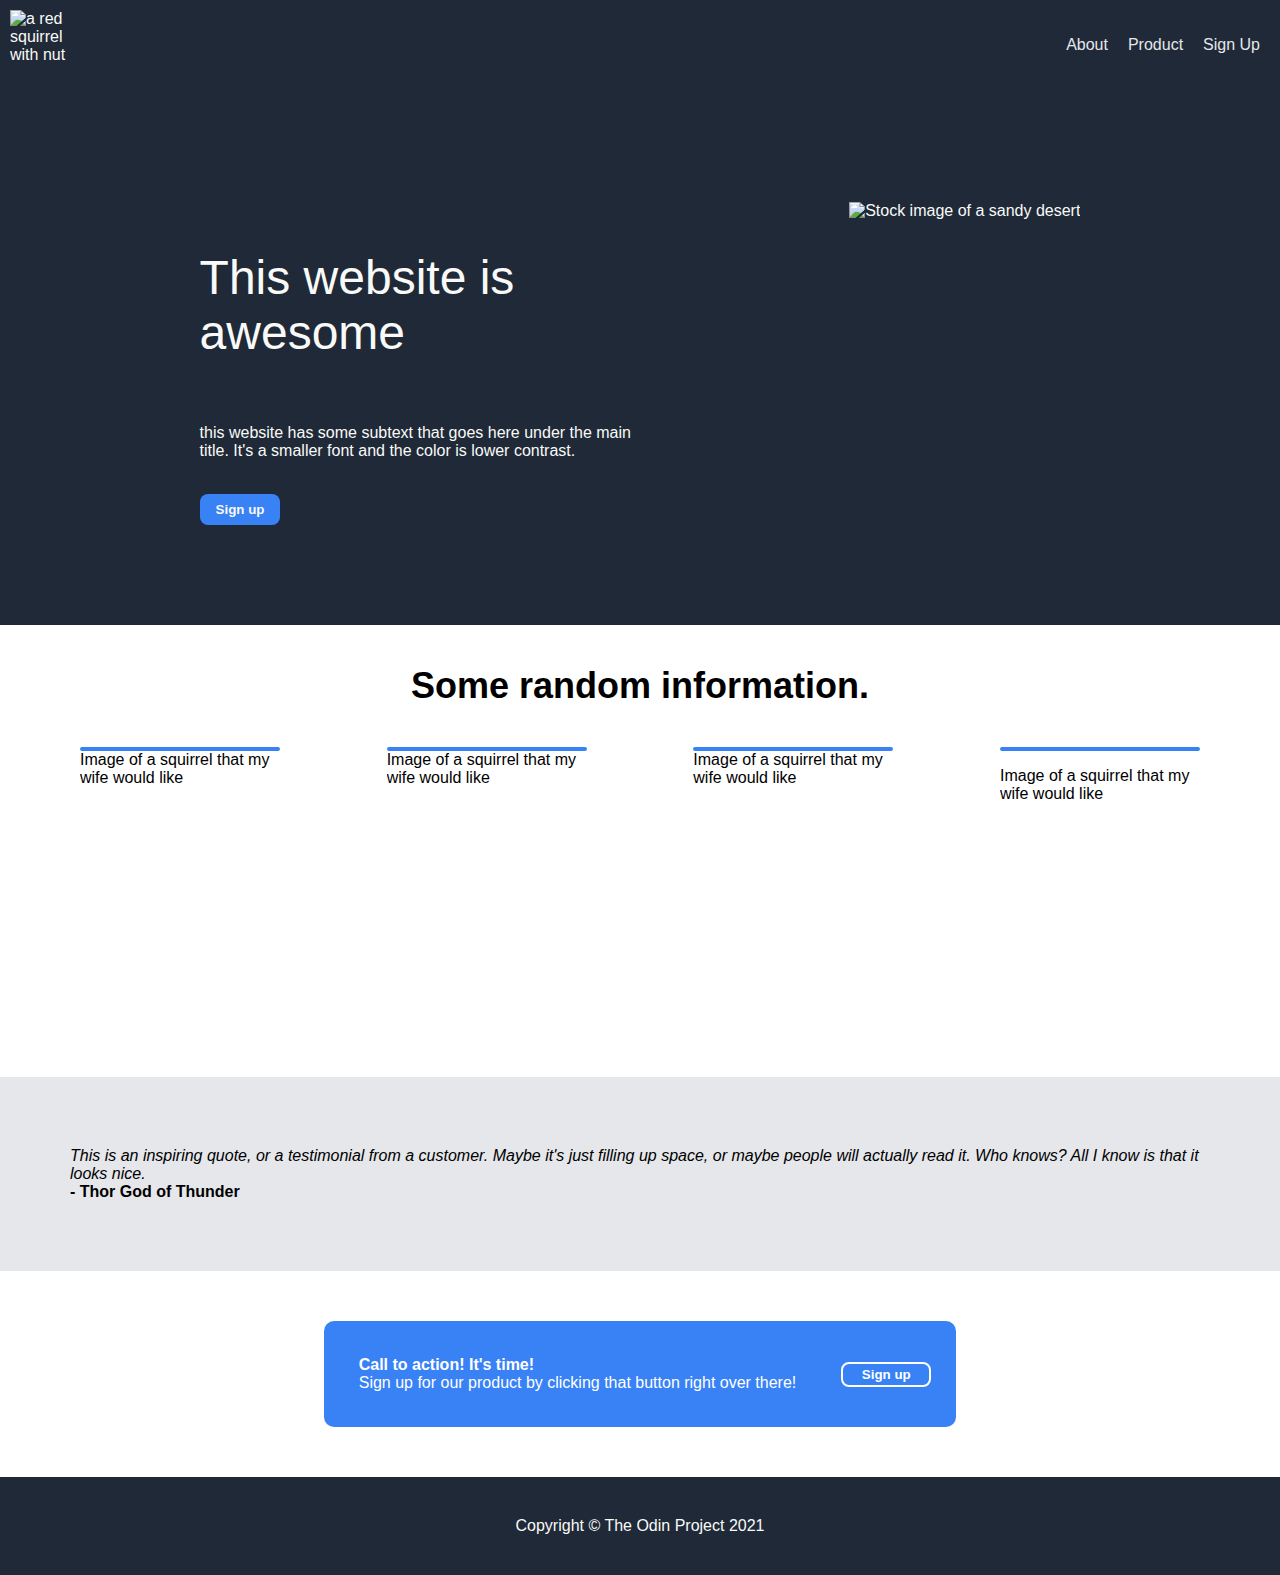
==== index.html @ efb03739 "renamed index page" ====
<!DOCTYPE html>
<html>

<head>
    <meta charset="UTF-8">
    <meta http-equiv="X-UA-Compatible" content="IE=edge">
    <meta name="viewport" content="width=device-width, initial-scale=1.0">
    <title>Landing Page Project</title>
    <link rel="stylesheet" href="landing-page-style.css" </head>
    <link rel="icon" href="https://external-content.duckduckgo.com/iu/?u=http%3A%2F%2Fwww.pngall.com%2Fwp-content%2Fuploads%2F2016%2F06%2FSquirrel-PNG-Clipart.png&f=1&nofb=1" alt="a red squirrel with nut">
</head>

<body>
    <div class="header-wrapper">
        <div class="header-top">
            <div class="header-logo-container">
                <div class="header-logo">
                    <img src="https://external-content.duckduckgo.com/iu/?u=http%3A%2F%2Fwww.pngall.com%2Fwp-content%2Fuploads%2F2016%2F06%2FSquirrel-PNG-Clipart.png&f=1&nofb=1" alt="a red squirrel with nut"></div>
            </div>
            <div class="header-buttons-container">
                <div class="header-buttons">
                    <ul>
                        <li><a href="">About</a></li>
                        <li><a href="">Product</a></li>
                        <li><a href="">Sign Up</a></li>
                    </ul>
                </div>
            </div>
        </div>

        <div class="header-body">
            <div class="header-body-body">
                <div id="awesome">
                    <p>This website is awesome</p>
                </div>
                <div class="title-subtitle">
                    <p>this website has some subtext that goes here under the main title. It's a smaller font and the color is lower contrast.</p><img src="" alt="">
                    <div id="signup-button">
                        <button>Sign up</button>
                    </div>
                </div>
            </div>
            <div class="image-wrapper">
                <div class="placeholder-image">
                    <img src="https://images.pexels.com/photos/210307/pexels-photo-210307.jpeg?auto=compress&cs=tinysrgb&h=650&w=940" alt="Stock image of a sandy desert" </div>
                </div>
            </div>
        </div>

        <div class="second-layer-wrapper">
            <div class="second-layer-title"><b>Some random information.</b></div>
            <div class="container">
                <div class="card">
                    <img src="https://images.pexels.com/photos/460775/pexels-photo-460775.jpeg?auto=compress&cs=tinysrgb&h=650&w=940" alt="">Image of a squirrel that my wife would like</div>
                <div class="card">
                    <img src="https://images.pexels.com/photos/460775/pexels-photo-460775.jpeg?auto=compress&cs=tinysrgb&h=650&w=940" alt="">Image of a squirrel that my wife would like</div>
                <div class="card">
                    <img src="https://images.pexels.com/photos/460775/pexels-photo-460775.jpeg?auto=compress&cs=tinysrgb&h=650&w=940" alt="">Image of a squirrel that my wife would like</div>
                <div class="card">
                    <img src="https://images.pexels.com/photos/460775/pexels-photo-460775.jpeg?auto=compress&cs=tinysrgb&h=650&w=940" alt="">
                    <p>Image of a squirrel that my wife would like</p>
                </div>
            </div>
        </div>

        <div class="third-layer-wrapper">
            <div class="third-layer-content"><i>This is an inspiring quote, or a testimonial from a customer. Maybe it's just filling up space, or maybe people will actually read it. Who knows? All I know is that it looks nice.</i><br><b>- Thor
            God of Thunder</b></div>
        </div>
        <div class="footer-wrapper">
            <div class="footer">

                <div class="footer-content"><b>Call to action! It's time!</b><br>Sign up for our product by clicking that button right over there!</div>
                <div class="footer-button">
                    <button>Sign up</button>
                </div>
            </div>
        </div>
        <div class="copyright-wrapper">
            <div class="odin-copyright">
                <div class="odin-copyright-content">Copyright © The Odin Project 2021
                </div>
            </div>
        </div>
</body>

</html>
---- landing-page-style.css ----
body {
    height: 100vh;
    margin: 0 0 0;
    padding: 0;
    overflow-x: hidden;
    overflow-y: auto;
    font-family: Roboto, sans-serif;
    display: flex;
    flex-direction: column;
}

button {
    font-family: Roboto, sans-serif;
    border: none;
    border-radius: 8px;
    background: #eee;
    padding: 8px 16px;
}

ul {
    list-style-type: none;
}

.header-wrapper,
.second-layer-wrapper,
.third-layer-wrapper,
.footer-wrapper {
    display: flex;
    flex-direction: column;
    justify-content: space-between;
}

.header-wrapper,
.second-layer-wrapper,
.third-layer-wrapper {
    flex-grow: 1;
}

.footer-wrapper {
    flex-shrink: 0;
}

.header-wrapper {
    background-color: #1F2937;
    color: #F9FAF8;
}

.header-wrapper a {
    color: #E5E7EB;
    text-decoration: none;
    justify-content: space-between;
}

.header-wrapper p {}

.header-wrapper button {
    background-color: #3882F6;
    color: #F9FAF8;
    font-weight: bold;
}

.header-top {
    display: flex;
    justify-content: space-between;
    overflow: hidden;
    margin: 10px;
}

@media only screen and (max-width: 600px) {
    .header-top {
        margin-left: auto;
        margin-right: auto;
    }
}

.header-top li {
    display: flex;
    justify-content: space-evenly;
    align-content: center;
    float: left;
    padding: 10px;
}

.header-buttons-container {
    max-width: auto;
    max-height: fit-content;
}

#signup-button {
    gap: 0;
}

.title-subtitle {
    gap: 0;
}

.header-logo-container {
    display: flex;
}

.header-logo {
    max-width: 70px;
    max-height: 70px;
}

.header-logo img {
    max-width: 70px;
    max-height: 70px;
}

.header-body {
    display: flex;
    justify-content: space-evenly;
    margin-bottom: 100px;
    margin-top: 10%;
}

@media only screen and (max-width 600px) {
    .header-body {
        flex-shrink: 0;
    }
}

.header-body-body {
    max-width: 450px;
}

.image-wrapper {}

.placeholder-image {}

.placeholder-image img {
    max-width: 600px;
    max-height: 300px;
}

#awesome {
    font-size: 48px;
    font-weight: extra-bold;
    display: flex;
    flex-direction: column;
    justify-content: space-evenly
}

.second-layer-wrapper {
    background-color: white;
    color: black;
    max-height: auto;
    max-width: auto;
    padding: 80px;
    display: flex;
    gap: 20px;
}

.second-layer-title {
    align-self: center;
    margin-top: -40px;
    margin-bottom: 20px;
    font-size: 36px;
}

.container {
    display: flex;
    justify-content: space-between;
    gap: inherit;
}

.card {
    overflow: hidden;
    display: flex;
    flex-direction: column;
    flex-wrap: wrap;
    max-width: 200px;
    height: 250px;
    overflow-wrap: break-word;
    flex: 1;
}

.card img {
    max-width: inherit;
    max-height: inherit;
    border-radius: 15px;
    border: 2px solid #3882F6;
    font-size: 30px;
    font-size: 3.5vw;
}

.card p {
    overflow-wrap: break-word;
    flex: 1;
}

.third-layer-wrapper {
    background-color: #E5E7EB;
    max-height: auto;
    max-width: auto;
    padding: 70px;
}

.third-layer-content {
    color: black;
    margin: auto;
}

.footer-wrapper {
    background-color: white;
    color: white;
    align-items: center;
    padding: 35px;
}

.footer {
    background-color: #3882F6;
    border-radius: 10px;
    max-width: auto;
    max-height: auto;
    padding: 25px;
    display: flex;
    justify-content: space-evenly;
    align-items: center;
    margin: 15px;
}

.footer-content {
    padding: 10px;
    margin-right: 35px;
}

.footer-wrapper button {
    background-color: #3882F6;
    color: white;
    border: 2px solid white;
    padding: 3px;
    width: 90px
}

.odin-copyright {
    display: flex;
    justify-content: space-evenly;
    align-items: center;
    padding: 25px;
    margin: 15px;
    border-radius: 10px;
}
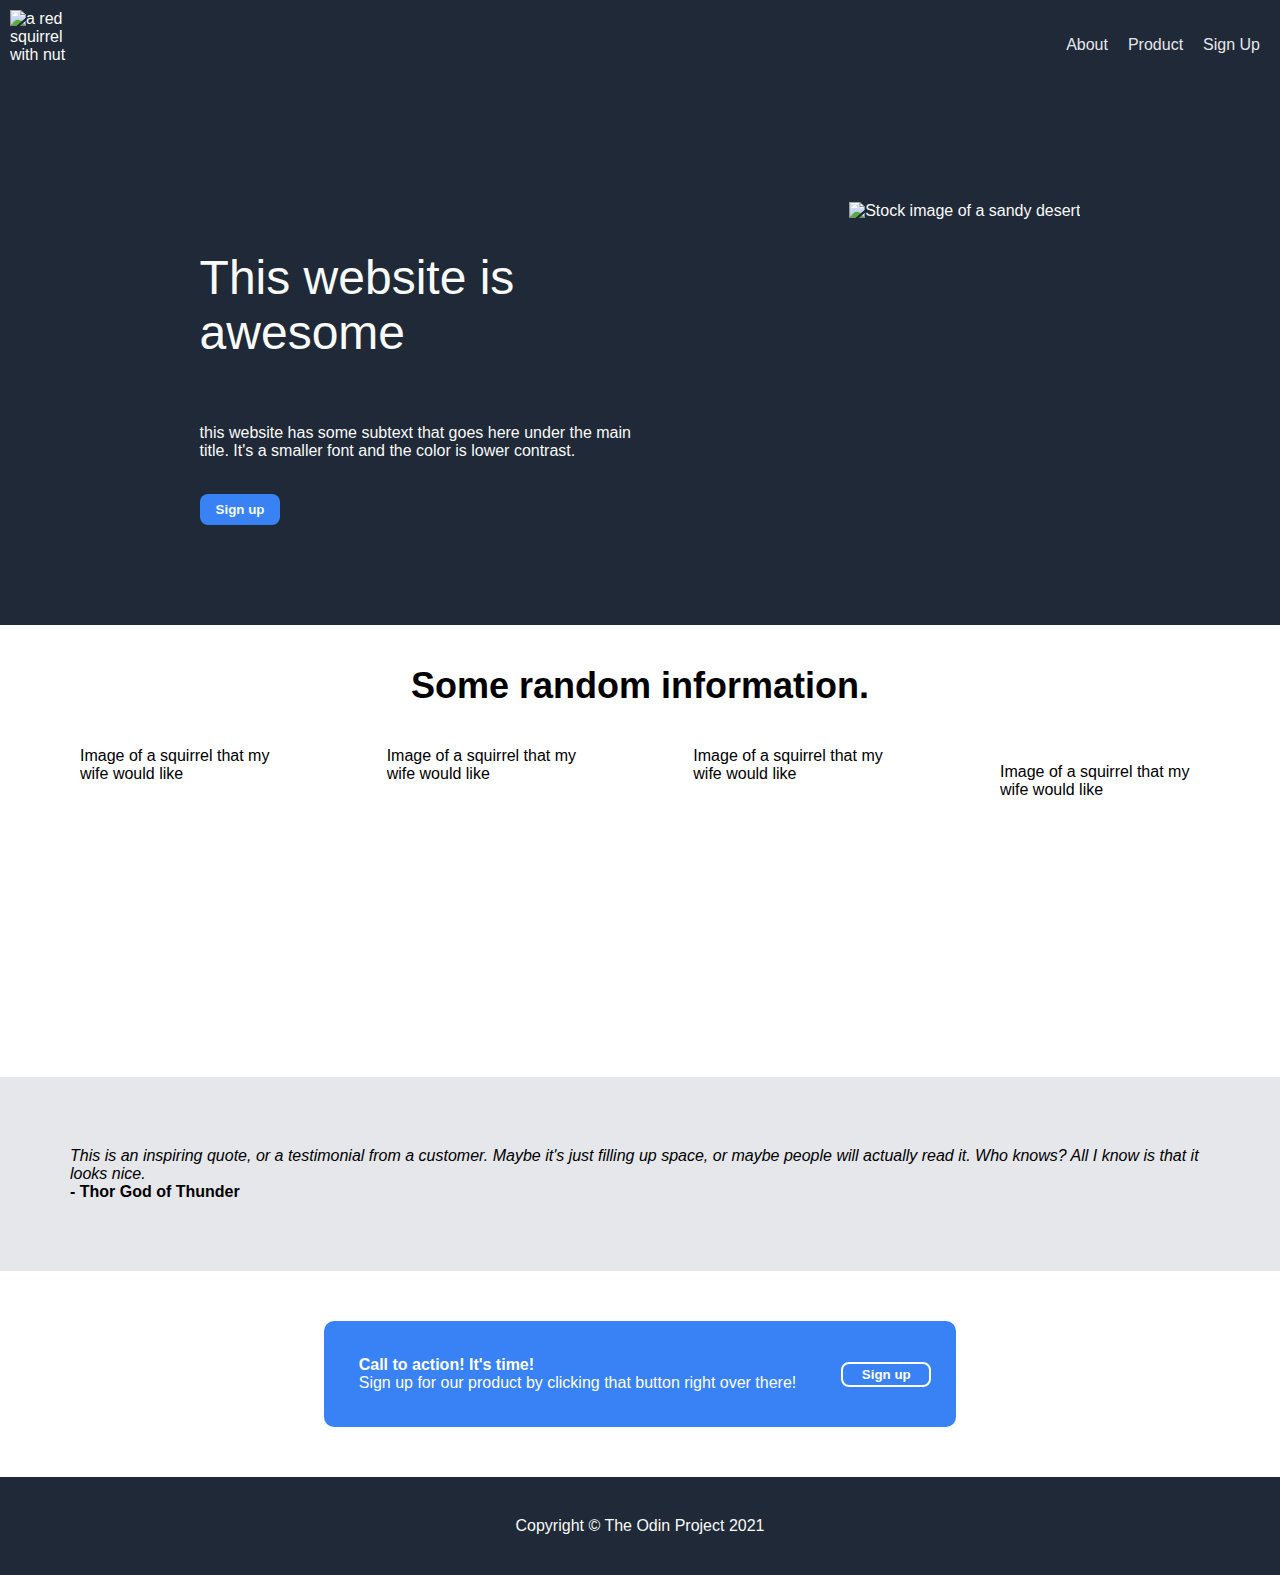
==== commit 8be9e42e: "css in seperate folder, reorganised folders" ====
--- a/index.html
+++ b/index.html
@@ -6,7 +6,7 @@
     <meta http-equiv="X-UA-Compatible" content="IE=edge">
     <meta name="viewport" content="width=device-width, initial-scale=1.0">
     <title>Landing Page Project</title>
-    <link rel="stylesheet" href="landing-page-style.css" </head>
+    <link rel="stylesheet" href="css/landing-page-style.css" type="text/css" media="all" />
     <link rel="icon" href="https://external-content.duckduckgo.com/iu/?u=http%3A%2F%2Fwww.pngall.com%2Fwp-content%2Fuploads%2F2016%2F06%2FSquirrel-PNG-Clipart.png&f=1&nofb=1" alt="a red squirrel with nut">
 </head>
 
--- a/css/landing-page-style.css
+++ b/css/landing-page-style.css
@@ -0,0 +1,243 @@
+body {
+    height: 100vh;
+    margin: 0 0 0;
+    padding: 0;
+    overflow-x: hidden;
+    overflow-y: auto;
+    font-family: Roboto, sans-serif;
+    display: flex;
+    flex-direction: column;
+}
+
+button {
+    font-family: Roboto, sans-serif;
+    border: none;
+    border-radius: 8px;
+    background: #eee;
+    padding: 8px 16px;
+}
+
+ul {
+    list-style-type: none;
+}
+
+.header-wrapper,
+.second-layer-wrapper,
+.third-layer-wrapper,
+.footer-wrapper {
+    display: flex;
+    flex-direction: column;
+    justify-content: space-between;
+}
+
+.header-wrapper,
+.second-layer-wrapper,
+.third-layer-wrapper {
+    flex-grow: 1;
+}
+
+.footer-wrapper {
+    flex-shrink: 0;
+}
+
+.header-wrapper {
+    background-color: #1F2937;
+    color: #F9FAF8;
+}
+
+.header-wrapper a {
+    color: #E5E7EB;
+    text-decoration: none;
+    justify-content: space-between;
+}
+
+.header-wrapper p {}
+
+.header-wrapper button {
+    background-color: #3882F6;
+    color: #F9FAF8;
+    font-weight: bold;
+}
+
+.header-top {
+    display: flex;
+    justify-content: space-between;
+    overflow: hidden;
+    margin: 10px;
+}
+
+@media only screen and (max-width: 600px) {
+    .header-top {
+        margin-left: auto;
+        margin-right: auto;
+    }
+}
+
+.header-top li {
+    display: flex;
+    justify-content: space-evenly;
+    align-content: center;
+    float: left;
+    padding: 10px;
+}
+
+.header-buttons-container {
+    max-width: auto;
+    max-height: fit-content;
+}
+
+#signup-button {
+    gap: 0;
+}
+
+.title-subtitle {
+    gap: 0;
+}
+
+.header-logo-container {
+    display: flex;
+}
+
+.header-logo {
+    max-width: 70px;
+    max-height: 70px;
+}
+
+.header-logo img {
+    max-width: 70px;
+    max-height: 70px;
+}
+
+.header-body {
+    display: flex;
+    justify-content: space-evenly;
+    margin-bottom: 100px;
+    margin-top: 10%;
+}
+
+@media only screen and (max-width 600px) {
+    .header-body {
+        flex-shrink: 0;
+    }
+}
+
+.header-body-body {
+    max-width: 450px;
+}
+
+.image-wrapper {}
+
+.placeholder-image {}
+
+.placeholder-image img {
+    max-width: 600px;
+    max-height: 300px;
+}
+
+#awesome {
+    font-size: 48px;
+    font-weight: extra-bold;
+    display: flex;
+    flex-direction: column;
+    justify-content: space-evenly
+}
+
+.second-layer-wrapper {
+    background-color: white;
+    color: black;
+    max-height: auto;
+    max-width: auto;
+    padding: 80px;
+    display: flex;
+    gap: 20px;
+}
+
+.second-layer-title {
+    align-self: center;
+    margin-top: -40px;
+    margin-bottom: 20px;
+    font-size: 36px;
+}
+
+.container {
+    display: flex;
+    justify-content: space-between;
+    gap: inherit;
+}
+
+.card {
+    overflow: hidden;
+    display: flex;
+    flex-direction: column;
+    flex-wrap: wrap;
+    max-width: 200px;
+    height: 250px;
+    overflow-wrap: break-word;
+    flex: 1;
+}
+
+.card img {
+    max-width: inherit;
+    max-height: inherit;
+    border-radius: 15px;
+    font-size: 30px;
+    font-size: 3.5vw;
+}
+
+.card p {
+    overflow-wrap: break-word;
+    flex: 1;
+}
+
+.third-layer-wrapper {
+    background-color: #E5E7EB;
+    max-height: auto;
+    max-width: auto;
+    padding: 70px;
+}
+
+.third-layer-content {
+    color: black;
+    margin: auto;
+}
+
+.footer-wrapper {
+    background-color: white;
+    color: white;
+    align-items: center;
+    padding: 35px;
+}
+
+.footer {
+    background-color: #3882F6;
+    border-radius: 10px;
+    max-width: auto;
+    max-height: auto;
+    padding: 25px;
+    display: flex;
+    justify-content: space-evenly;
+    align-items: center;
+    margin: 15px;
+}
+
+.footer-content {
+    padding: 10px;
+    margin-right: 35px;
+}
+
+.footer-wrapper button {
+    background-color: #3882F6;
+    color: white;
+    border: 2px solid white;
+    padding: 3px;
+    width: 90px
+}
+
+.odin-copyright {
+    display: flex;
+    justify-content: space-evenly;
+    align-items: center;
+    padding: 25px;
+    margin: 15px;
+    border-radius: 10px;
+}